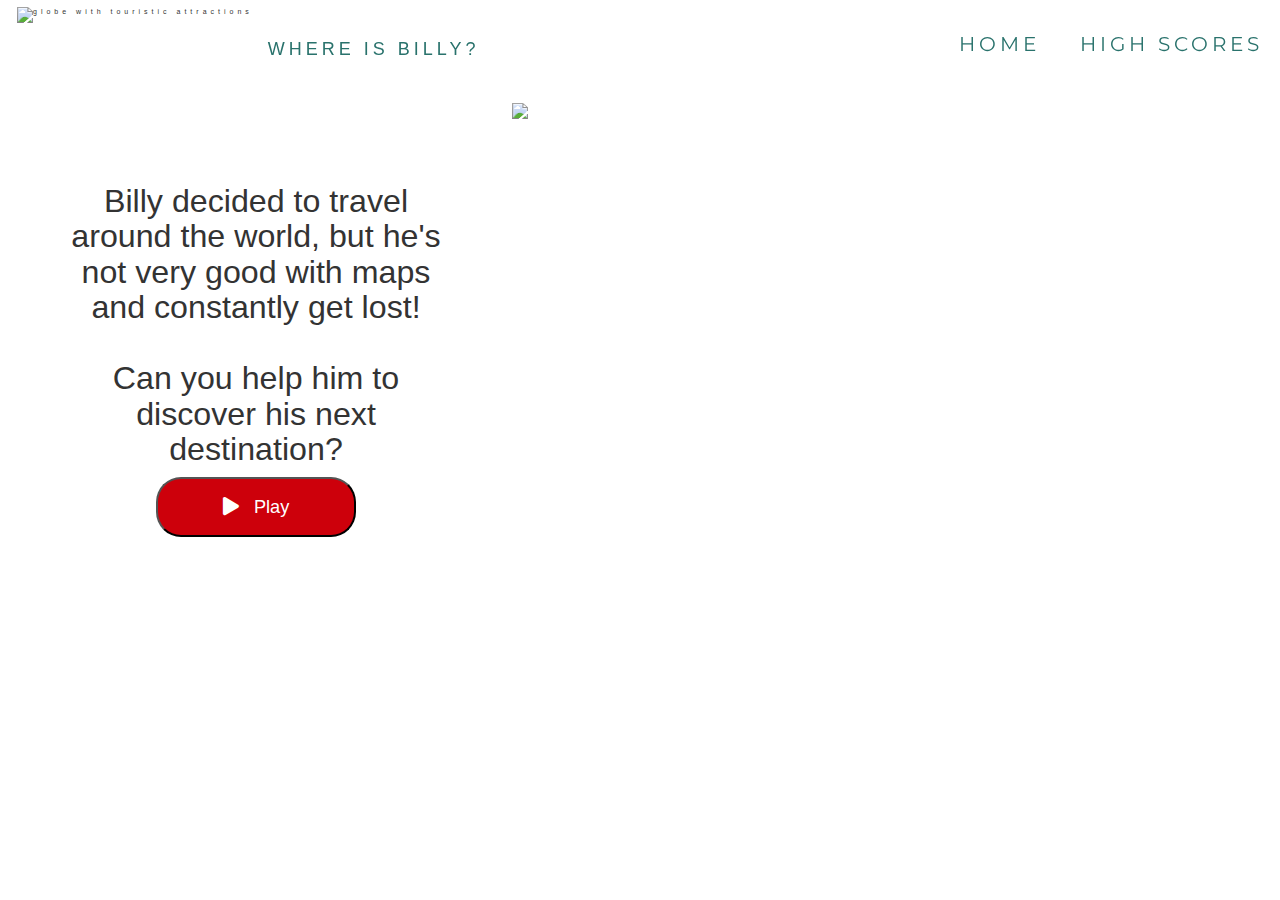
==== index.html @ 1272e7a3 "Add animation on buttons" ====
<!DOCTYPE html>
<html lang="en">

<head>
    <meta charset="UTF-8">
    <meta http-equiv="X-UA-Compatible" content="IE=edge">
    <meta name="viewport" content="width=device-width, initial-scale=1.0">
    <link rel="icon" href="assets/images/favicon.ico" type="image/x-icon">

    <!--Bootstrap navbar css-->
    <link rel="stylesheet" type="text/css" href="https://maxcdn.bootstrapcdn.com/bootstrap/3.3.7/css/bootstrap.min.css">

    <link rel="stylesheet" href="https://use.fontawesome.com/releases/v5.7.2/css/all.css">
    <link rel="stylesheet" href="assets/css/style.css">
    <title>Where is Billy?</title>
</head>

<body>

    <!--Bootstrap collapsed navbar-->
    <nav class="navbar navbar-fixed-top">
        <div>
            <div class="navbar-header"><img class="navbar-img" src="assets/images/icon.jpg"
                    alt="globe with touristic attractions">
                <button type="button" class="navbar-toggle" data-toggle="collapse" data-target="#myNavbar"
                    id="hamburger">
                    <span class="icon-bar"></span>
                    <span class="icon-bar"></span>
                    <span class="icon-bar"></span>
                </button>
                <a class="navbar-brand" href="index.html"> WHERE IS BILLY?</a>
            </div>
            <div class="collapse navbar-collapse" id="myNavbar">
                <ul class="nav navbar-nav navbar-right">
                    <li><a href="index.html">HOME</a></li>
                    <li><a href="highscores.html">HIGH SCORES</a></li>
                </ul>
            </div>
        </div>
    </nav>

    <section>
        <div class="introduction-container">
            <div id="character" class="right-about"> <img src='/assets/images/main-character.jpg'></div>
            <div class="controls left-about centered">
                <h2>Billy decided to travel around the world, but he's not very good with maps and constantly get lost! <br> <br>
                    Can you help him to discover his next destination?
                </h2>
                <button id="start-button" class="button"><a href=game.html><i class="fas fa-play"></i> &nbsp Play</a>
                </button>
            </div>
        

    </section>
    <!--Bootstrap navbar JS and JQuery-->
    <script type="text/javascript" src="https://ajax.googleapis.com/ajax/libs/jquery/3.2.1/jquery.min.js">
    </script>
    <script type="text/javascript" src="https://maxcdn.bootstrapcdn.com/bootstrap/3.3.7/js/bootstrap.min.js">
    </script>

    

</body>

</html>
---- assets/css/style.css ----
/*@import url('https://fonts.googleapis.com/css2?family=Cabin&display=swap');
@import url('https://fonts.googleapis.com/css2?family=Press+Start+2P&display=swap');
*/

@import url('https://fonts.googleapis.com/css2?family=Montserrat:ital,wght@1,300;1,500&display=swap');
@import url('https://fonts.googleapis.com/css2?family=Lato&family=Montserrat:ital,wght@1,300;1,500&display=swap');

:root {
    --genoa: #29726C;
    --denim: #0d6db7;
    --java: #2F918B;
    --opal: #A2BEBB;
    --black: #000000;
}

* {
    box-sizing: border-box;
}


/*navbar */

.navbar {
    margin-bottom: 0;
    background-color: white;
    z-index: 9999;
    border: 0;
    font-size: 7px !important;
    letter-spacing: 4px;
    border-radius: 0;
    padding: 7px;
}

.navbar li a,
.navbar .navbar-brand {
    color: var(--genoa) !important;
    padding-top: 5%;
}

.navbar-nav li a:hover,
.navbar-nav li.active a {
    color: white !important;
    background-color: var(--java) !important;
    border-radius: 25px;
}

.navbar-default .navbar-toggle {
    border-color: transparent;
    color: var(--genoa);
}

#hamburger .icon-bar {
    background: var(--genoa);
}

#hamburger:hover,
#hamburger.is-active {
    background: var(--java) !important;
}

#hamburger:hover .icon-bar,
#hamburger.is-active .icon-bar {
    background: white !important;

}

#hamburger:focus {
    background: var(--java);
}

#hamburger:focus .icon-bar {
    background: #FFF;
}

.navbar-nav>li>a {
    padding: 27px 10px;
    margin: auto 15px auto 5px;
}

.navbar-header {
    width: 50%;

}

/*header*/

.left-about {
    width: 40%;
    float: left;
    padding: 5%;
}

.right-about {
    width: 60%;
    float: right;
}

.right-about>img {
    width: 100%;
    padding-right: 5%;
}

.centered {
    text-align: center;
}

#background-container {
    background-image: url('/assets/images/stamps-visa-background.jpg');
    background-size: contain;
    width: 70%;
    max-width: 800px;
    margin: auto;
    border-radius: 20px;
    height: 850px;
}

section {
    margin-top: 100px;
}

h1,
#question {
    font-family: 'Lato', sans serif;
    font-size: 2.3em;
    color: var(--black);
    text-align: center;
    padding: 2%;
}

h2 {
    font-size: 2.3em;
}

li {

    font-family: 'Montserrat', sans-serif;
    font-size: 2rem;
}

#highScoresList {
    margin: 0 auto;
    width: max-content;
    line-height: 3em;
}

/*header*/

.aligned {
    display: flex;
    align-items: center;
    width: max-content;
    margin: 0 auto;
}

.navbar-img {
    height: 9vh;
    margin-left: 10px;
    float: left;
}

/* quiz container*/

.container {
    width: 80%;
    max-width: 600px;
    display: flex;
    margin: 5% auto;
    justify-content: center;
    align-items: center;
    background-color: rgba(162, 190, 187, 0.9);
    border-radius: 25px;
}

#score {
    font-family: 'Press Start 2P', cursive;
    font-size: xx-large;
    font-weight: bolder;

}

#start-button,
#next-button {
    width: 200px;
    font-weight: 400;
    background-color: #CD000B;
    color: white !important;
}

#next-button{
    margin-top: -50px;
}

a {
    color: white;
}

a:hover {
    color: white !important;
    text-decoration: solid;
    font-weight:600;
}

.button {
    font-size: 1.3em;
    padding: 15px;
    width: 400px;
    background-color: var(--java);
    border-radius: 25px;
    display: block;
    margin: 2% auto;
    color: black;
    text-decoration: none;
    text-align: center;
}

.button:hover {
    transform: scale(1.1);
    font-size:x-large;
    color: white;
}

.hide {
    display: none !important;
}


#question-image {
    width: 100%;
    border-radius: 10px;
}

/* correct and wrong answers*/

.correct {
    background-color: rgb(59, 115, 18);
    color: white;
}

.wrong {
    background-color: rgb(217, 4, 22);
    color: white;
}

/* Error pop up */


.modal {
    display: none;
    position: fixed;
    z-index: 1;
    padding-top: 100px;
    left: 0;
    top: 0;
    width: 100%;
    height: 100%;
    overflow: auto;
    background-color: rgb(0, 0, 0);
    background-color: rgba(0, 0, 0, 0.4);
}

.modal-content {
    background-color: #fefefe;
    margin: auto;
    padding: 20px;
    border: 1px solid #888;
    width: 80%;
}

.close {
    color: #aaaaaa;
    float: right;
    font-size: 28px;
    font-weight: bold;
}

.close:hover,
.close:focus {
    color: #000;
    text-decoration: none;
    cursor: pointer;
}

/* End page */

.box {
    display: block;
    padding: 2%;
}

form {
    width: 100%;
    display: flex;
    flex-direction: column;
    align-items: center;
}

input {
    width: 14em;
    padding: 1.5rem;
    font-size: 1.8rem;
    border: 1px var(--black) solid;
    box-shadow: var(--genoa);
}

input::placeholder {
    color: var(--java);
}


@media screen and (max-width: 1024px) {
    h2 {
        font-size: 1.3em;
    }

    .navbar .navbar-brand {
        padding-top: 7%;
    }

    .header-img {
        height: 7vh;
    }

    /*quiz container */

    #question-image {
        width: 90%;
        margin: 0 5%;
    }

    @media screen and (max-width: 700px) {

        .navbar-header {
            width: 100%;
        }

        .navbar .navbar-brand {
            padding-top: 4%;
            font-size: 1.7em;
        }

        .navbar li a {
            font-size: xx-small;
            padding: 10px 0px 0px 20px;
            font-weight: 600;
        }

        .left-about,
        .right-about {
            width: 100%;
            float: left;
            padding-top: 0;
        }


        /*quiz container */

        #start-container,
        #quiz-container {
            width: 85%;
        }

        section {
            width: 100%;
        }

        #question {
            font-size: 1.5em;
        }

        .button {
            width: 230px;
            padding: 10px;
        }

        #start-button {

            margin: 3% auto;
        }


    }
}
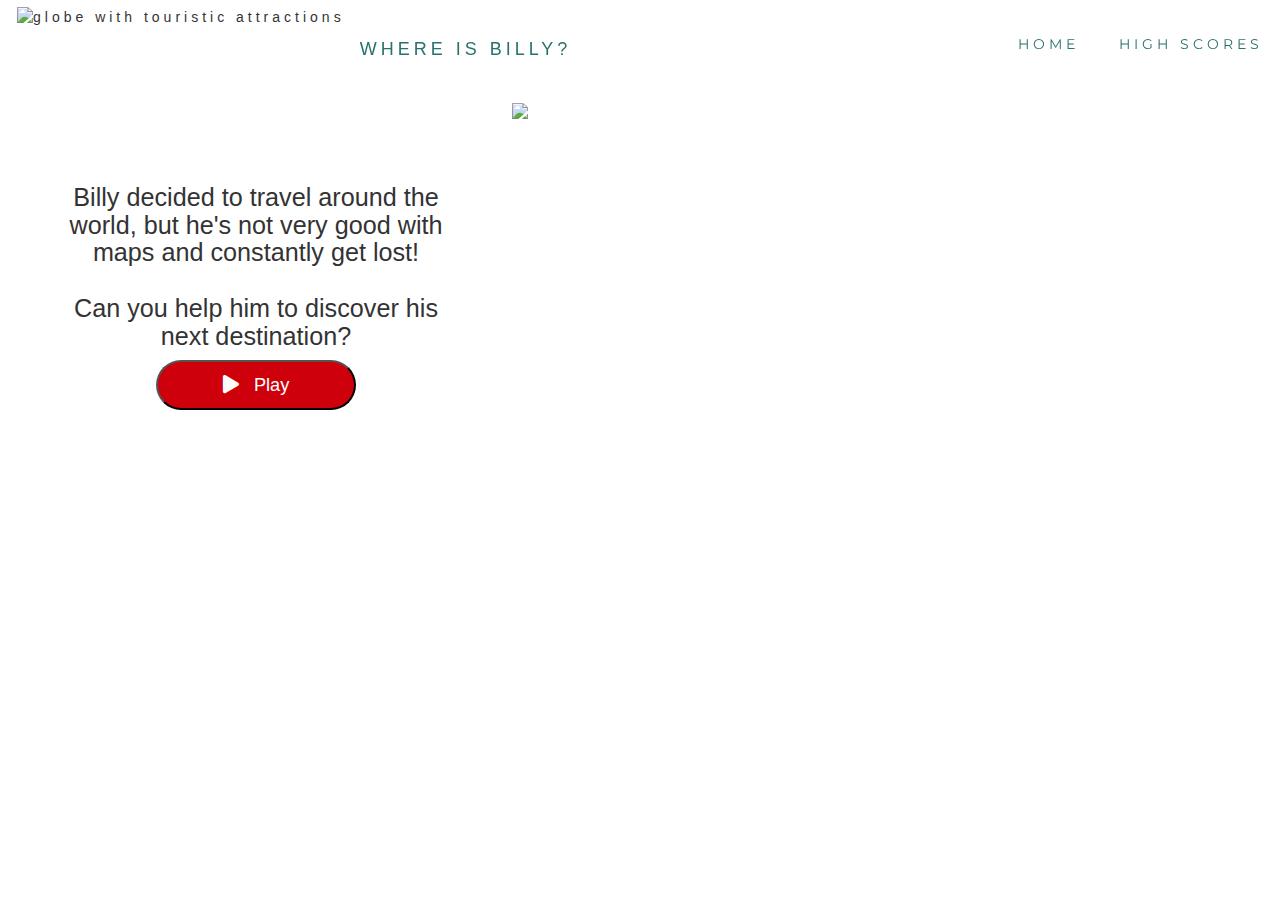
==== commit a06ce4f4: "Add explanatory comments for identify areas in html code" ====
--- a/index.html
+++ b/index.html
@@ -5,18 +5,20 @@
     <meta charset="UTF-8">
     <meta http-equiv="X-UA-Compatible" content="IE=edge">
     <meta name="viewport" content="width=device-width, initial-scale=1.0">
+    <title>Where is Billy?</title>
+
+    <!--Favicon-->
     <link rel="icon" href="assets/images/favicon.ico" type="image/x-icon">
-
+    <!--FontAwesome-->
+    <link rel="stylesheet" href="https://use.fontawesome.com/releases/v5.7.2/css/all.css">
     <!--Bootstrap navbar css-->
     <link rel="stylesheet" type="text/css" href="https://maxcdn.bootstrapcdn.com/bootstrap/3.3.7/css/bootstrap.min.css">
+    <!--My stylesheet-->
+    <link rel="stylesheet" href="assets/css/style.css">
 
-    <link rel="stylesheet" href="https://use.fontawesome.com/releases/v5.7.2/css/all.css">
-    <link rel="stylesheet" href="assets/css/style.css">
-    <title>Where is Billy?</title>
 </head>
 
 <body>
-
     <!--Bootstrap collapsed navbar-->
     <nav class="navbar navbar-fixed-top">
         <div>
@@ -40,25 +42,23 @@
     </nav>
 
     <section>
+        <!--Instroduction container -->
         <div class="introduction-container">
             <div id="character" class="right-about"> <img src='/assets/images/main-character.jpg'></div>
             <div class="controls left-about centered">
-                <h2>Billy decided to travel around the world, but he's not very good with maps and constantly get lost! <br> <br>
+                <h2>Billy decided to travel around the world, but he's not very good with maps and constantly get lost!
+                    <br> <br>
                     Can you help him to discover his next destination?
                 </h2>
+                <!-- Control button-->
                 <button id="start-button" class="button"><a href=game.html><i class="fas fa-play"></i> &nbsp Play</a>
                 </button>
             </div>
-        
+    </section>
 
-    </section>
     <!--Bootstrap navbar JS and JQuery-->
-    <script type="text/javascript" src="https://ajax.googleapis.com/ajax/libs/jquery/3.2.1/jquery.min.js">
-    </script>
-    <script type="text/javascript" src="https://maxcdn.bootstrapcdn.com/bootstrap/3.3.7/js/bootstrap.min.js">
-    </script>
-
-    
+    <script type="text/javascript" src="https://ajax.googleapis.com/ajax/libs/jquery/3.2.1/jquery.min.js"></script>
+    <script type="text/javascript" src="https://maxcdn.bootstrapcdn.com/bootstrap/3.3.7/js/bootstrap.min.js"></script>
 
 </body>
 
--- a/assets/css/style.css
+++ b/assets/css/style.css
@@ -25,7 +25,6 @@
     background-color: white;
     z-index: 9999;
     border: 0;
-    font-size: 7px !important;
     letter-spacing: 4px;
     border-radius: 0;
     padding: 7px;
@@ -79,7 +78,15 @@
 
 .navbar-header {
     width: 50%;
-
+}
+
+#timer {
+    font-size: x-large;
+    color: var(--denim);
+    width: 200px;
+    border-radius: 35px;
+    margin: 0 auto;
+    background: rgba(162, 190, 187, 0.9);
 }
 
 /*header*/
@@ -121,26 +128,26 @@
 h1,
 #question {
     font-family: 'Lato', sans serif;
-    font-size: 2.3em;
+    font-size: 2.0em;
     color: var(--black);
     text-align: center;
     padding: 2%;
 }
 
 h2 {
-    font-size: 2.3em;
+    font-size: 1.8em;
 }
 
 li {
-
     font-family: 'Montserrat', sans-serif;
-    font-size: 2rem;
-}
-
-#highScoresList {
+    font-size: 1em;
+}
+
+#highScoresList>li {
     margin: 0 auto;
     width: max-content;
     line-height: 3em;
+    font-size: 1.8em;
 }
 
 /*header*/
@@ -160,22 +167,28 @@
 
 /* quiz container*/
 
+#game {
+    background: black url("/assets/images/background-visa.jpg");
+}
+
 .container {
     width: 80%;
     max-width: 600px;
     display: flex;
-    margin: 5% auto;
+    margin: 1% auto;
     justify-content: center;
     align-items: center;
     background-color: rgba(162, 190, 187, 0.9);
     border-radius: 25px;
 }
 
-#score {
-    font-family: 'Press Start 2P', cursive;
-    font-size: xx-large;
-    font-weight: bolder;
-
+#hint-image {
+    width: 60%;
+    margin: 0 auto
+}
+
+#quiz {
+    height: 650px;
 }
 
 #start-button,
@@ -186,10 +199,6 @@
     color: white !important;
 }
 
-#next-button{
-    margin-top: -50px;
-}
-
 a {
     color: white;
 }
@@ -197,12 +206,12 @@
 a:hover {
     color: white !important;
     text-decoration: solid;
-    font-weight:600;
+    font-weight: 600;
 }
 
 .button {
     font-size: 1.3em;
-    padding: 15px;
+    padding: 10px;
     width: 400px;
     background-color: var(--java);
     border-radius: 25px;
@@ -215,7 +224,7 @@
 
 .button:hover {
     transform: scale(1.1);
-    font-size:x-large;
+    font-size: x-large;
     color: white;
 }
 
@@ -260,10 +269,11 @@
 
 .modal-content {
     background-color: #fefefe;
-    margin: auto;
-    padding: 20px;
+    margin: 2% auto;
+    padding: 5%;
     border: 1px solid #888;
     width: 80%;
+    font-size: large;
 }
 
 .close {
@@ -278,6 +288,40 @@
     color: #000;
     text-decoration: none;
     cursor: pointer;
+}
+
+#map {
+    height: 50%;
+    width: 50%;
+    margin: 0 auto !important;
+}
+
+#progress {
+    width: 50%;
+    margin: 0 auto;
+}
+
+#progress-text {
+    margin: 0 auto;
+    width: 200px;
+    border-radius: 35px;
+    font-size: large;
+    background: rgba(162, 190, 187, 0.9);
+}
+
+#progressBar {
+    /*  width: 20rem;
+    height: 4rem;*/
+    border: 0.3rem solid var(--java);
+    margin-top: 1.5rem;
+}
+
+#progressBarFull {
+    height: 3.4rem;
+    background-color: var(--java);
+    width: 0%;
+    border-radius: 25px;
+    margin: 1%;
 }
 
 /* End page */
@@ -322,6 +366,7 @@
 
     /*quiz container */
 
+
     #question-image {
         width: 90%;
         margin: 0 5%;
@@ -335,7 +380,7 @@
 
         .navbar .navbar-brand {
             padding-top: 4%;
-            font-size: 1.7em;
+            font-size: 0.8em;
         }
 
         .navbar li a {
@@ -376,7 +421,12 @@
 
             margin: 3% auto;
         }
-
-
+#map{
+    width:100%;
+}
+        .modal-content {
+            width: 100%;
+            font-size: small;
+        }
     }
 }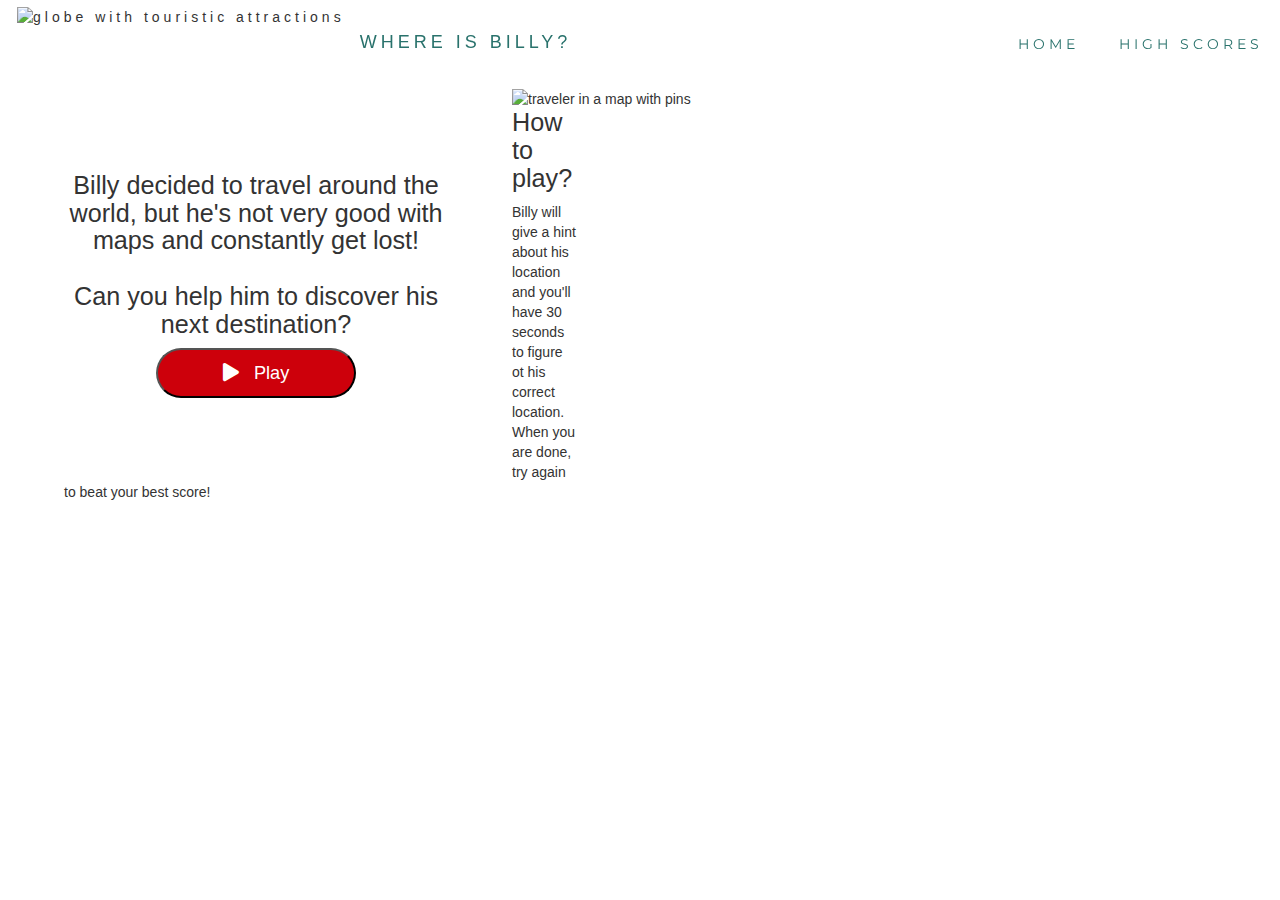
==== commit 4aaae354: "Add instructions to game on index page" ====
--- a/index.html
+++ b/index.html
@@ -40,25 +40,36 @@
             </div>
         </div>
     </nav>
-
+    <!--Introduction -->
     <section>
-        <!--Instroduction container -->
         <div class="introduction-container">
-            <div id="character" class="right-about"> <img src='/assets/images/main-character.jpg'></div>
+            <div id="character" class="right-about"> <img src='assets/images/main-character.jpg'
+                    alt="traveler in a map with pins"></div>
             <div class="controls left-about centered">
                 <h2>Billy decided to travel around the world, but he's not very good with maps and constantly get lost!
                     <br> <br>
                     Can you help him to discover his next destination?
                 </h2>
                 <!-- Control button-->
-                <button id="start-button" class="button"><a href=game.html><i class="fas fa-play"></i> &nbsp Play</a>
+                <button id="start-button" class="button"><a href=game.html><i class="fas fa-play"></i> &nbsp; Play</a>
                 </button>
             </div>
+        </div>
     </section>
 
+    <!-- Game Instructions-->
+    <section>
+        <div class="instruction-container">
+            <h2>How to play?</h2>
+
+            <p>Billy will give a hint about his location and you'll have 30 seconds to figure ot his correct location.
+            When you are done, try again to beat your best score!</p>
+
+        </div>
+    </section>
     <!--Bootstrap navbar JS and JQuery-->
-    <script type="text/javascript" src="https://ajax.googleapis.com/ajax/libs/jquery/3.2.1/jquery.min.js"></script>
-    <script type="text/javascript" src="https://maxcdn.bootstrapcdn.com/bootstrap/3.3.7/js/bootstrap.min.js"></script>
+    <script src="https://ajax.googleapis.com/ajax/libs/jquery/3.2.1/jquery.min.js"></script>
+    <script src="https://maxcdn.bootstrapcdn.com/bootstrap/3.3.7/js/bootstrap.min.js"></script>
 
 </body>
 
--- a/assets/css/style.css
+++ b/assets/css/style.css
@@ -1,7 +1,3 @@
-/*@import url('https://fonts.googleapis.com/css2?family=Cabin&display=swap');
-@import url('https://fonts.googleapis.com/css2?family=Press+Start+2P&display=swap');
-*/
-
 @import url('https://fonts.googleapis.com/css2?family=Montserrat:ital,wght@1,300;1,500&display=swap');
 @import url('https://fonts.googleapis.com/css2?family=Lato&family=Montserrat:ital,wght@1,300;1,500&display=swap');
 
@@ -18,7 +14,50 @@
 }
 
 
-/*navbar */
+h1,
+#question {
+    font-family: 'Lato', 'sans serif';
+    font-size: 2.0em;
+    color: var(--black);
+    text-align: center;
+    padding: 2%;
+}
+
+h2 {
+    font-size: 1.8em;
+}
+
+li {
+    font-family: 'Montserrat', sans-serif;
+    font-size: 1em;
+}
+
+.centered {
+    text-align: center;
+}
+
+section {
+    margin-top: 88px;
+}
+
+.background {
+    background-image: url('../images/stamps-visa-background.jpg');
+    min-height: 850px;
+}
+
+.container {
+    width: 80%;
+    max-width: 600px;
+    display: flex;
+    margin: 1% auto;
+    justify-content: center;
+    align-items: center;
+    background-color: rgba(162, 190, 187, 0.97);
+    border-radius: 25px;
+}
+
+
+/*navbar style */
 
 .navbar {
     margin-bottom: 0;
@@ -30,10 +69,17 @@
     padding: 7px;
 }
 
+
+.navbar-img {
+    height: 5vh;
+    margin-left: 10px;
+    float: left;
+}
+
 .navbar li a,
 .navbar .navbar-brand {
     color: var(--genoa) !important;
-    padding-top: 5%;
+    padding-top: 25px;
 }
 
 .navbar-nav li a:hover,
@@ -80,116 +126,8 @@
     width: 50%;
 }
 
-#timer {
-    font-size: x-large;
-    color: var(--denim);
-    width: 200px;
-    border-radius: 35px;
-    margin: 0 auto;
-    background: rgba(162, 190, 187, 0.9);
-}
-
-/*header*/
-
-.left-about {
-    width: 40%;
-    float: left;
-    padding: 5%;
-}
-
-.right-about {
-    width: 60%;
-    float: right;
-}
-
-.right-about>img {
-    width: 100%;
-    padding-right: 5%;
-}
-
-.centered {
-    text-align: center;
-}
-
-#background-container {
-    background-image: url('/assets/images/stamps-visa-background.jpg');
-    background-size: contain;
-    width: 70%;
-    max-width: 800px;
-    margin: auto;
-    border-radius: 20px;
-    height: 850px;
-}
-
-section {
-    margin-top: 100px;
-}
-
-h1,
-#question {
-    font-family: 'Lato', sans serif;
-    font-size: 2.0em;
-    color: var(--black);
-    text-align: center;
-    padding: 2%;
-}
-
-h2 {
-    font-size: 1.8em;
-}
-
-li {
-    font-family: 'Montserrat', sans-serif;
-    font-size: 1em;
-}
-
-#highScoresList>li {
-    margin: 0 auto;
-    width: max-content;
-    line-height: 3em;
-    font-size: 1.8em;
-}
-
-/*header*/
-
-.aligned {
-    display: flex;
-    align-items: center;
-    width: max-content;
-    margin: 0 auto;
-}
-
-.navbar-img {
-    height: 9vh;
-    margin-left: 10px;
-    float: left;
-}
-
-/* quiz container*/
-
-#game {
-    background: black url("/assets/images/background-visa.jpg");
-}
-
-.container {
-    width: 80%;
-    max-width: 600px;
-    display: flex;
-    margin: 1% auto;
-    justify-content: center;
-    align-items: center;
-    background-color: rgba(162, 190, 187, 0.9);
-    border-radius: 25px;
-}
-
-#hint-image {
-    width: 60%;
-    margin: 0 auto
-}
-
-#quiz {
-    height: 650px;
-}
+
+/* Buttons style fot all pages */
 
 #start-button,
 #next-button {
@@ -197,16 +135,6 @@
     font-weight: 400;
     background-color: #CD000B;
     color: white !important;
-}
-
-a {
-    color: white;
-}
-
-a:hover {
-    color: white !important;
-    text-decoration: solid;
-    font-weight: 600;
 }
 
 .button {
@@ -224,21 +152,130 @@
 
 .button:hover {
     transform: scale(1.1);
+    color: white;
+}
+
+
+/* index page style */
+
+.left-about {
+    width: 40%;
+    float: left;
+    padding: 5%;
+}
+
+.right-about {
+    width: 60%;
+    float: right;
+}
+
+.right-about>img {
+    width: 100%;
+    padding-right: 5%;
+}
+
+.instruction-container {
+    padding: 0% 5%;
+    width: 50%;
+}
+
+/* game page style */
+
+a {
+    color: white;
+}
+
+a:hover {
+    color: white !important;
+    text-decoration: solid;
+    font-weight: 600;
+}
+
+.aligned {
+    display: flex;
+    align-items: center;
+    width: max-content;
+    margin: 0 auto;
+}
+
+#main-container {
+    padding-top: 2%;
+}
+
+#timer {
     font-size: x-large;
-    color: white;
-}
-
-.hide {
-    display: none !important;
-}
-
+    color: var(--denim);
+    width: 200px;
+    border-radius: 35px;
+    margin: 0 auto;
+    background: rgba(162, 190, 187, 0.9);
+}
+
+#game {
+    background: black url("/assets/images/background-visa.jpg");
+}
+
+#hint-image {
+    width: 60%;
+    margin: 0 auto
+}
+
+#quiz {
+    height: 650px;
+    position: relative;
+}
+
+#question {
+    height: 150px;
+}
 
 #question-image {
     width: 100%;
     border-radius: 10px;
-}
-
-/* correct and wrong answers*/
+    position: relative;
+}
+
+#choice-container {
+    padding: 5px 0;
+    margin: 0 auto;
+    position: absolute;
+    bottom: 5px;
+    left: 15%;
+}
+
+
+#progress {
+    width: 50%;
+    margin: 0 auto;
+}
+
+#progress-text {
+    margin: -20px auto;
+    width: 176px;
+    border-radius: 35px;
+    font-size: small;
+    font-weight: 600;
+    background: rgba(162, 190, 187, 0.97);
+}
+
+#progress-bar {
+    border: 1px var(--genoa) solid;
+    height: 15px;
+    width: 80%;
+    border-radius: 25px;
+    margin: 25px auto 0 auto;
+    background: rgba(162, 190, 187, 0.97);
+}
+
+#progressBarFull {
+    height: 1.4rem;
+    background-color: var(--java);
+    width: 0%;
+    border-radius: 25px;
+    margin: 0;
+}
+
+/* correct and wrong answers style */
 
 .correct {
     background-color: rgb(59, 115, 18);
@@ -250,8 +287,7 @@
     color: white;
 }
 
-/* Error pop up */
-
+/* Explanation and map pop up */
 
 .modal {
     display: none;
@@ -296,35 +332,11 @@
     margin: 0 auto !important;
 }
 
-#progress {
-    width: 50%;
-    margin: 0 auto;
-}
-
-#progress-text {
-    margin: 0 auto;
-    width: 200px;
-    border-radius: 35px;
-    font-size: large;
-    background: rgba(162, 190, 187, 0.9);
-}
-
-#progressBar {
-    /*  width: 20rem;
-    height: 4rem;*/
-    border: 0.3rem solid var(--java);
-    margin-top: 1.5rem;
-}
-
-#progressBarFull {
-    height: 3.4rem;
-    background-color: var(--java);
-    width: 0%;
-    border-radius: 25px;
-    margin: 1%;
-}
-
-/* End page */
+/* End page style*/
+
+#form-container {
+    padding-top: 200px;
+}
 
 .box {
     display: block;
@@ -350,37 +362,88 @@
     color: var(--java);
 }
 
+/* High Score page style*/
+
+#highscore-container {
+    padding-top: 10%;
+}
+
+#highScoresList>li {
+    margin: 0 auto;
+    width: max-content;
+    line-height: 3em;
+    font-size: 1.8em;
+}
+
+
+/* media query to medium screens */
 
 @media screen and (max-width: 1024px) {
     h2 {
         font-size: 1.3em;
     }
 
+    /* navbar*/
     .navbar .navbar-brand {
         padding-top: 7%;
     }
 
-    .header-img {
-        height: 7vh;
-    }
-
-    /*quiz container */
-
+    /*game page*/
 
     #question-image {
         width: 90%;
         margin: 0 5%;
     }
 
+    #map {
+        width: 80%;
+    }
+
+    /* end game page*/
+
+    #form-container {
+        padding-top: 100px;
+    }
+
+    /* media query for responsnive design  to smalls screens */
+
     @media screen and (max-width: 700px) {
 
-        .navbar-header {
+        .background {
+            min-height: 600px;
+        }
+
+        .container {
+            width: 95%;
+        }
+
+        section {
+            margin-top: 70px;
+        }
+
+        section,
+        #question,
+        .navbar-header,
+        .modal-content,
+        .left-about,
+        .right-about {
             width: 100%;
         }
+
+        .button {
+            width: 260px;
+            padding: 2px;
+        }
+
+        /* navbar*/
 
         .navbar .navbar-brand {
             padding-top: 4%;
             font-size: 0.8em;
+        }
+
+        .navbar-img {
+            height: 6vh;
         }
 
         .navbar li a {
@@ -389,44 +452,71 @@
             font-weight: 600;
         }
 
+        /* index page */
+
         .left-about,
         .right-about {
-            width: 100%;
             float: left;
             padding-top: 0;
         }
 
-
-        /*quiz container */
+        #start-button {
+            margin: 3% auto;
+        }
+
+        .instruction-container {
+            width: 100%;
+        }
+
+        /*game page*/
 
         #start-container,
         #quiz-container {
             width: 85%;
         }
 
-        section {
+        #timer {
+            font-size: large;
+            width: 140px;
+        }
+
+        #quiz {
+            height: 465px;
+        }
+
+        #question {
+            font-size: 1.2em;
+            padding: 5px 0;
+            height: 100px;
+        }
+
+        #hint-image {
             width: 100%;
         }
 
-        #question {
-            font-size: 1.5em;
-        }
-
-        .button {
-            width: 230px;
-            padding: 10px;
-        }
-
-        #start-button {
-
-            margin: 3% auto;
-        }
-#map{
-    width:100%;
-}
+        #choice-container {
+            left: 10%;
+        }
+
         .modal-content {
+            font-size: small;
+        }
+
+        #progress {
             width: 100%;
+        }
+
+
+        #progress-text {
+            margin: -20px auto;
+            width: 100px;
             font-size: small;
         }
     }
+
+    @media screen and (max-width: 365px) {
+        #choice-container {
+            left: 5%;
+        }
+    }
 }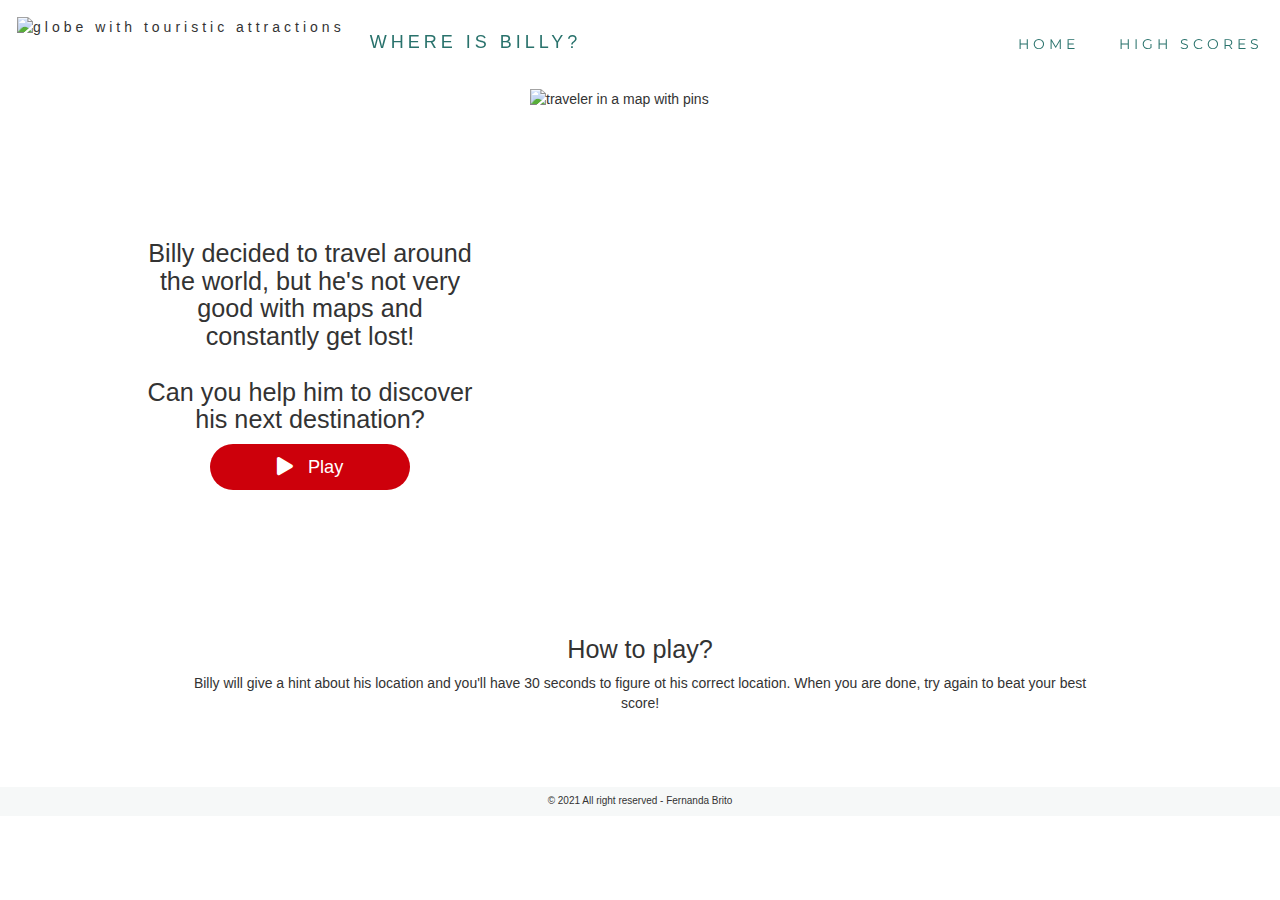
==== commit 00e021f7: "add footer on pages" ====
--- a/index.html
+++ b/index.html
@@ -20,7 +20,7 @@
 
 <body>
     <!--Bootstrap collapsed navbar-->
-    <nav class="navbar navbar-fixed-top">
+    <nav class="navbar navbar-fixed-top ">
         <div>
             <div class="navbar-header"><img class="navbar-img" src="assets/images/icon.jpg"
                     alt="globe with touristic attractions">
@@ -41,8 +41,8 @@
         </div>
     </nav>
     <!--Introduction -->
-    <section>
-        <div class="introduction-container">
+    <section class="introduction">
+        <div>
             <div id="character" class="right-about"> <img src='assets/images/main-character.jpg'
                     alt="traveler in a map with pins"></div>
             <div class="controls left-about centered">
@@ -51,22 +51,27 @@
                     Can you help him to discover his next destination?
                 </h2>
                 <!-- Control button-->
-                <button id="start-button" class="button"><a href=game.html><i class="fas fa-play"></i> &nbsp; Play</a>
-                </button>
+                <a id="start-button" class="button" href=game.html><i class="fas fa-play"></i> &nbsp; Play</a>
             </div>
         </div>
     </section>
 
     <!-- Game Instructions-->
     <section>
-        <div class="instruction-container">
+        <div class="instructions centered">
             <h2>How to play?</h2>
 
             <p>Billy will give a hint about his location and you'll have 30 seconds to figure ot his correct location.
-            When you are done, try again to beat your best score!</p>
+                When you are done, try again to beat your best score!</p>
+        </div>
 
+    </section>
+
+    <footer>
+        <div class="footer">
+            © 2021 All right reserved  - Fernanda Brito
         </div>
-    </section>
+    </footer>
     <!--Bootstrap navbar JS and JQuery-->
     <script src="https://ajax.googleapis.com/ajax/libs/jquery/3.2.1/jquery.min.js"></script>
     <script src="https://maxcdn.bootstrapcdn.com/bootstrap/3.3.7/js/bootstrap.min.js"></script>
--- a/assets/css/style.css
+++ b/assets/css/style.css
@@ -1,5 +1,6 @@
 @import url('https://fonts.googleapis.com/css2?family=Montserrat:ital,wght@1,300;1,500&display=swap');
 @import url('https://fonts.googleapis.com/css2?family=Lato&family=Montserrat:ital,wght@1,300;1,500&display=swap');
+
 
 :root {
     --genoa: #29726C;
@@ -72,7 +73,7 @@
 
 .navbar-img {
     height: 5vh;
-    margin-left: 10px;
+    margin: 10px;
     float: left;
 }
 
@@ -158,10 +159,17 @@
 
 /* index page style */
 
+.introduction {
+    width: 100%;
+    max-width: 1100px;
+    margin: 0 auto;
+}
+
 .left-about {
     width: 40%;
     float: left;
     padding: 5%;
+    margin-top: 7%;
 }
 
 .right-about {
@@ -174,9 +182,11 @@
     padding-right: 5%;
 }
 
-.instruction-container {
-    padding: 0% 5%;
-    width: 50%;
+.instructions {
+    margin: 0% auto;
+    width: 80%;
+    clear: both;
+    padding: 5%;
 }
 
 /* game page style */
@@ -199,7 +209,7 @@
 }
 
 #main-container {
-    padding-top: 2%;
+    padding-top: 20px;
 }
 
 #timer {
@@ -375,6 +385,19 @@
     font-size: 1.8em;
 }
 
+footer{
+    background-color: rgba(162, 190, 187,0.1);
+}
+
+.footer {
+    width: max-content;
+    padding: 7px;
+    font-size: x-small;
+    margin: 0 auto;
+   
+}
+
+
 
 /* media query to medium screens */
 
@@ -383,16 +406,15 @@
         font-size: 1.3em;
     }
 
-    /* navbar*/
-    .navbar .navbar-brand {
-        padding-top: 7%;
-    }
-
     /*game page*/
 
     #question-image {
         width: 90%;
         margin: 0 5%;
+    }
+
+    #hint-image {
+        width: 70%;
     }
 
     #map {
@@ -436,9 +458,12 @@
         }
 
         /* navbar*/
+        .navbar {
+            padding-top: 0 !important;
+            padding-bottom: 0 !important;
+        }
 
         .navbar .navbar-brand {
-            padding-top: 4%;
             font-size: 0.8em;
         }
 
@@ -512,11 +537,51 @@
             width: 100px;
             font-size: small;
         }
+
+        
     }
 
     @media screen and (max-width: 365px) {
+
+        .navbar li a,
+        .navbar .navbar-brand {
+            padding-top: 18px;
+        }
+
+        .background {
+            min-height: 500px;
+        }
+
+        #main-container {
+            padding-top: 10px;
+        }
+
+        section {
+            margin-top: 45px;
+        }
+
+        #timer {
+            font-size: small;
+            margin: 3px auto;
+        }
+
+        #quiz {
+            height: 400px;
+        }
+
+        #question {
+            font-size: 1em;
+            height: 75px;
+        }
+
+
+        .button {
+            font-size: 1.2em;
+        }
+
         #choice-container {
             left: 5%;
+            position: unset;
         }
     }
 }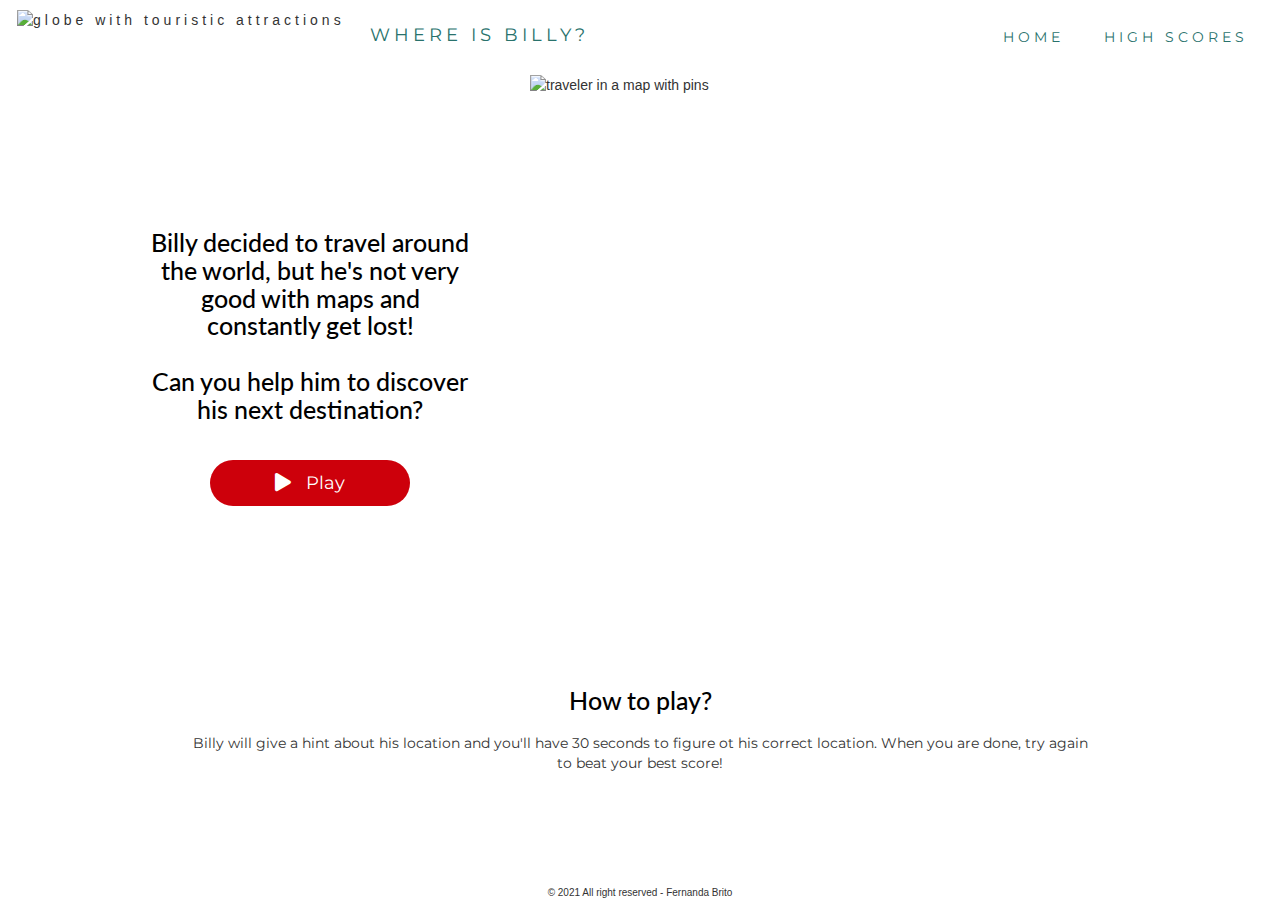
==== commit aea6f196: "remove unused variables on end.js and update readme file" ====
--- a/index.html
+++ b/index.html
@@ -19,8 +19,9 @@
 </head>
 
 <body>
+
     <!--Bootstrap collapsed navbar-->
-    <nav class="navbar navbar-fixed-top ">
+    <nav class="navbar">
         <div>
             <div class="navbar-header"><img class="navbar-img" src="assets/images/icon.jpg"
                     alt="globe with touristic attractions">
@@ -46,7 +47,8 @@
             <div id="character" class="right-about"> <img src='assets/images/main-character.jpg'
                     alt="traveler in a map with pins"></div>
             <div class="controls left-about centered">
-                <h2>Billy decided to travel around the world, but he's not very good with maps and constantly get lost!
+                <h2>Billy decided to travel around the world, but he's not very good with maps and constantly
+                    get lost!
                     <br> <br>
                     Can you help him to discover his next destination?
                 </h2>
@@ -61,17 +63,21 @@
         <div class="instructions centered">
             <h2>How to play?</h2>
 
-            <p>Billy will give a hint about his location and you'll have 30 seconds to figure ot his correct location.
+            <p>Billy will give a hint about his location and you'll have 30 seconds to figure ot his correct
+                location.
                 When you are done, try again to beat your best score!</p>
         </div>
 
     </section>
 
+    <!-- Footer-->
     <footer>
-        <div class="footer">
-            © 2021 All right reserved  - Fernanda Brito
+        <div class="footer centered">
+           © 2021 All right reserved - Fernanda Brito
         </div>
     </footer>
+
+
     <!--Bootstrap navbar JS and JQuery-->
     <script src="https://ajax.googleapis.com/ajax/libs/jquery/3.2.1/jquery.min.js"></script>
     <script src="https://maxcdn.bootstrapcdn.com/bootstrap/3.3.7/js/bootstrap.min.js"></script>
--- a/assets/css/style.css
+++ b/assets/css/style.css
@@ -15,48 +15,44 @@
 }
 
 
-h1,
-#question {
+h1,h2, #question {
     font-family: 'Lato', 'sans serif';
     font-size: 2.0em;
     color: var(--black);
     text-align: center;
-    padding: 2%;
+    padding: 1%;
 }
 
 h2 {
     font-size: 1.8em;
 }
 
-li {
+li,
+a,
+p {
     font-family: 'Montserrat', sans-serif;
     font-size: 1em;
 }
 
 .centered {
     text-align: center;
-}
-
-section {
-    margin-top: 88px;
-}
-
-.background {
-    background-image: url('../images/stamps-visa-background.jpg');
-    min-height: 850px;
 }
 
 .container {
     width: 80%;
     max-width: 600px;
     display: flex;
-    margin: 1% auto;
+    margin: 5px auto;
     justify-content: center;
     align-items: center;
     background-color: rgba(162, 190, 187, 0.97);
     border-radius: 25px;
-}
-
+    padding: 1%;
+}
+
+section {
+    margin-top: 1%;
+}
 
 /*navbar style */
 
@@ -70,6 +66,10 @@
     padding: 7px;
 }
 
+.navbar {
+    padding-top: 0 !important;
+    padding-bottom: 0 !important;
+}
 
 .navbar-img {
     height: 5vh;
@@ -129,6 +129,7 @@
 
 
 /* Buttons style fot all pages */
+
 
 #start-button,
 #next-button {
@@ -136,6 +137,11 @@
     font-weight: 400;
     background-color: #CD000B;
     color: white !important;
+    margin: 10% auto;
+}
+
+#next-button {
+    margin: 1% auto 10% auto !important;
 }
 
 .button {
@@ -208,10 +214,6 @@
     margin: 0 auto;
 }
 
-#main-container {
-    padding-top: 20px;
-}
-
 #timer {
     font-size: x-large;
     color: var(--denim);
@@ -231,12 +233,12 @@
 }
 
 #quiz {
-    height: 650px;
     position: relative;
 }
 
 #question {
     height: 150px;
+    position: relative;
 }
 
 #question-image {
@@ -248,9 +250,6 @@
 #choice-container {
     padding: 5px 0;
     margin: 0 auto;
-    position: absolute;
-    bottom: 5px;
-    left: 15%;
 }
 
 
@@ -303,7 +302,7 @@
     display: none;
     position: fixed;
     z-index: 1;
-    padding-top: 100px;
+    padding-top: 80px;
     left: 0;
     top: 0;
     width: 100%;
@@ -315,7 +314,7 @@
 
 .modal-content {
     background-color: #fefefe;
-    margin: 2% auto;
+    margin: 2% auto 10px;
     padding: 5%;
     border: 1px solid #888;
     width: 80%;
@@ -375,7 +374,7 @@
 /* High Score page style*/
 
 #highscore-container {
-    padding-top: 10%;
+    padding-top: 200px;
 }
 
 #highScoresList>li {
@@ -385,18 +384,13 @@
     font-size: 1.8em;
 }
 
-footer{
-    background-color: rgba(162, 190, 187,0.1);
-}
-
 .footer {
-    width: max-content;
-    padding: 7px;
+    position: fixed;
+    bottom: 0;
+    width: 100%;
     font-size: x-small;
-    margin: 0 auto;
-   
-}
-
+    background-color: white;
+}
 
 
 /* media query to medium screens */
@@ -426,162 +420,142 @@
     #form-container {
         padding-top: 100px;
     }
-
-    /* media query for responsnive design  to smalls screens */
-
-    @media screen and (max-width: 700px) {
-
-        .background {
-            min-height: 600px;
-        }
-
-        .container {
-            width: 95%;
-        }
-
-        section {
-            margin-top: 70px;
-        }
-
-        section,
-        #question,
-        .navbar-header,
-        .modal-content,
-        .left-about,
-        .right-about {
-            width: 100%;
-        }
-
-        .button {
-            width: 260px;
-            padding: 2px;
-        }
-
-        /* navbar*/
-        .navbar {
-            padding-top: 0 !important;
-            padding-bottom: 0 !important;
-        }
-
-        .navbar .navbar-brand {
-            font-size: 0.8em;
-        }
-
-        .navbar-img {
-            height: 6vh;
-        }
-
-        .navbar li a {
-            font-size: xx-small;
-            padding: 10px 0px 0px 20px;
-            font-weight: 600;
-        }
-
-        /* index page */
-
-        .left-about,
-        .right-about {
-            float: left;
-            padding-top: 0;
-        }
-
-        #start-button {
-            margin: 3% auto;
-        }
-
-        .instruction-container {
-            width: 100%;
-        }
-
-        /*game page*/
-
-        #start-container,
-        #quiz-container {
-            width: 85%;
-        }
-
-        #timer {
-            font-size: large;
-            width: 140px;
-        }
-
-        #quiz {
-            height: 465px;
-        }
-
-        #question {
-            font-size: 1.2em;
-            padding: 5px 0;
-            height: 100px;
-        }
-
-        #hint-image {
-            width: 100%;
-        }
-
-        #choice-container {
-            left: 10%;
-        }
-
-        .modal-content {
-            font-size: small;
-        }
-
-        #progress {
-            width: 100%;
-        }
-
-
-        #progress-text {
-            margin: -20px auto;
-            width: 100px;
-            font-size: small;
-        }
-
-        
-    }
-
-    @media screen and (max-width: 365px) {
-
-        .navbar li a,
-        .navbar .navbar-brand {
-            padding-top: 18px;
-        }
-
-        .background {
-            min-height: 500px;
-        }
-
-        #main-container {
-            padding-top: 10px;
-        }
-
-        section {
-            margin-top: 45px;
-        }
-
-        #timer {
-            font-size: small;
-            margin: 3px auto;
-        }
-
-        #quiz {
-            height: 400px;
-        }
-
-        #question {
-            font-size: 1em;
-            height: 75px;
-        }
-
-
-        .button {
-            font-size: 1.2em;
-        }
-
-        #choice-container {
-            left: 5%;
-            position: unset;
-        }
+}
+
+/* media query for responsnive design  to smalls screens */
+
+@media screen and (max-width: 700px) {
+
+    .container {
+        width: 95%;
+    }
+
+    section,
+    #question,
+    .navbar-header,
+    .left-about,
+    .right-about {
+        width: 100%;
+    }
+
+    .modal-content {
+        width: 90%;
+    }
+
+    .button {
+        width: 260px;
+        padding: 2px;
+    }
+
+    /* navbar*/
+
+    .navbar li a,
+    .navbar .navbar-brand {
+        padding-top: 18px;
+    }
+
+    .navbar .navbar-brand {
+        font-size: 0.8em;
+    }
+
+    .navbar li a {
+        font-size: xx-small;
+        padding: 10px 0px 0px 20px;
+        font-weight: 600;
+    }
+
+    /* index page */
+
+    .left-about,
+    .right-about {
+        float: left;
+        padding-top: 0;
+    }
+
+
+
+    .instruction-container {
+        width: 100%;
+    }
+
+    .instructions {
+        padding: 0;
+    }
+
+    /*game page*/
+
+    #start-container,
+    #quiz-container {
+        width: 85%;
+    }
+
+    #timer {
+        font-size: large;
+        width: 140px;
+    }
+
+    #question {
+        font-size: 1.2em;
+        height: 100px;
+    }
+
+    #hint-image {
+        width: 85%;
+    }
+
+    #choice-container {
+        left: 10%;
+    }
+
+    .modal {
+        padding-top: 15%;
+    }
+
+    .modal-content {
+        font-size: small;
+    }
+
+    #progress {
+        width: 100%;
+    }
+
+
+    #progress-text {
+        margin: -20px auto;
+        width: 100px;
+        font-size: small;
+    }
+
+    /* high scores page */
+
+    #highScoresList>li {
+        font-size: 1em;
+    }
+}
+
+@media screen and (max-width: 365px) {
+
+
+    #timer {
+        font-size: small;
+        margin: 3px auto;
+    }
+
+    #question {
+        font-size: 1em;
+        height: 75px;
+    }
+
+    .button {
+        font-size: 1.2em;
+    }
+
+    #choice-container {
+        left: 5%;
+        position: unset;
+    }
+
+    #progress-text {
+        font-size: x-small;
     }
 }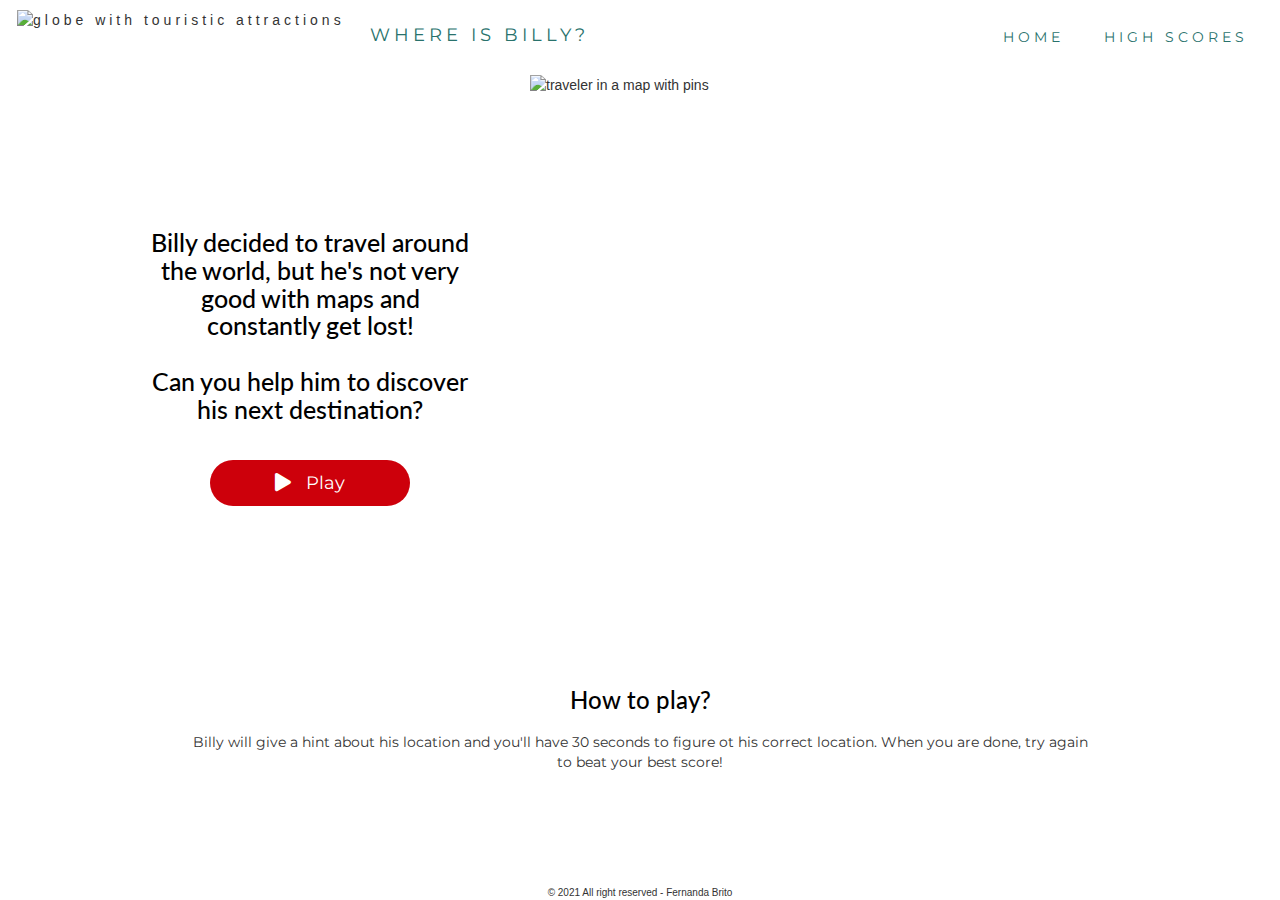
==== commit b7047466: "Add innerText on Score in end page" ====
--- a/index.html
+++ b/index.html
@@ -31,7 +31,7 @@
                     <span class="icon-bar"></span>
                     <span class="icon-bar"></span>
                 </button>
-                <a class="navbar-brand" href="index.html"> WHERE IS BILLY?</a>
+                <a class="navbar-brand" href="index.html">WHERE IS BILLY?</a>
             </div>
             <div class="collapse navbar-collapse" id="myNavbar">
                 <ul class="nav navbar-nav navbar-right">
@@ -47,11 +47,11 @@
             <div id="character" class="right-about"> <img src='assets/images/main-character.jpg'
                     alt="traveler in a map with pins"></div>
             <div class="controls left-about centered">
-                <h2>Billy decided to travel around the world, but he's not very good with maps and constantly
+                <h1>Billy decided to travel around the world, but he's not very good with maps and constantly
                     get lost!
                     <br> <br>
                     Can you help him to discover his next destination?
-                </h2>
+                </h1>
                 <!-- Control button-->
                 <a id="start-button" class="button" href=game.html><i class="fas fa-play"></i> &nbsp; Play</a>
             </div>
--- a/assets/css/style.css
+++ b/assets/css/style.css
@@ -15,16 +15,18 @@
 }
 
 
-h1,h2, #question {
+h1,
+h2,
+#question {
     font-family: 'Lato', 'sans serif';
-    font-size: 2.0em;
+    font-size: 1.8em;
     color: var(--black);
     text-align: center;
     padding: 1%;
 }
 
 h2 {
-    font-size: 1.8em;
+    font-size: 1.7em;
 }
 
 li,
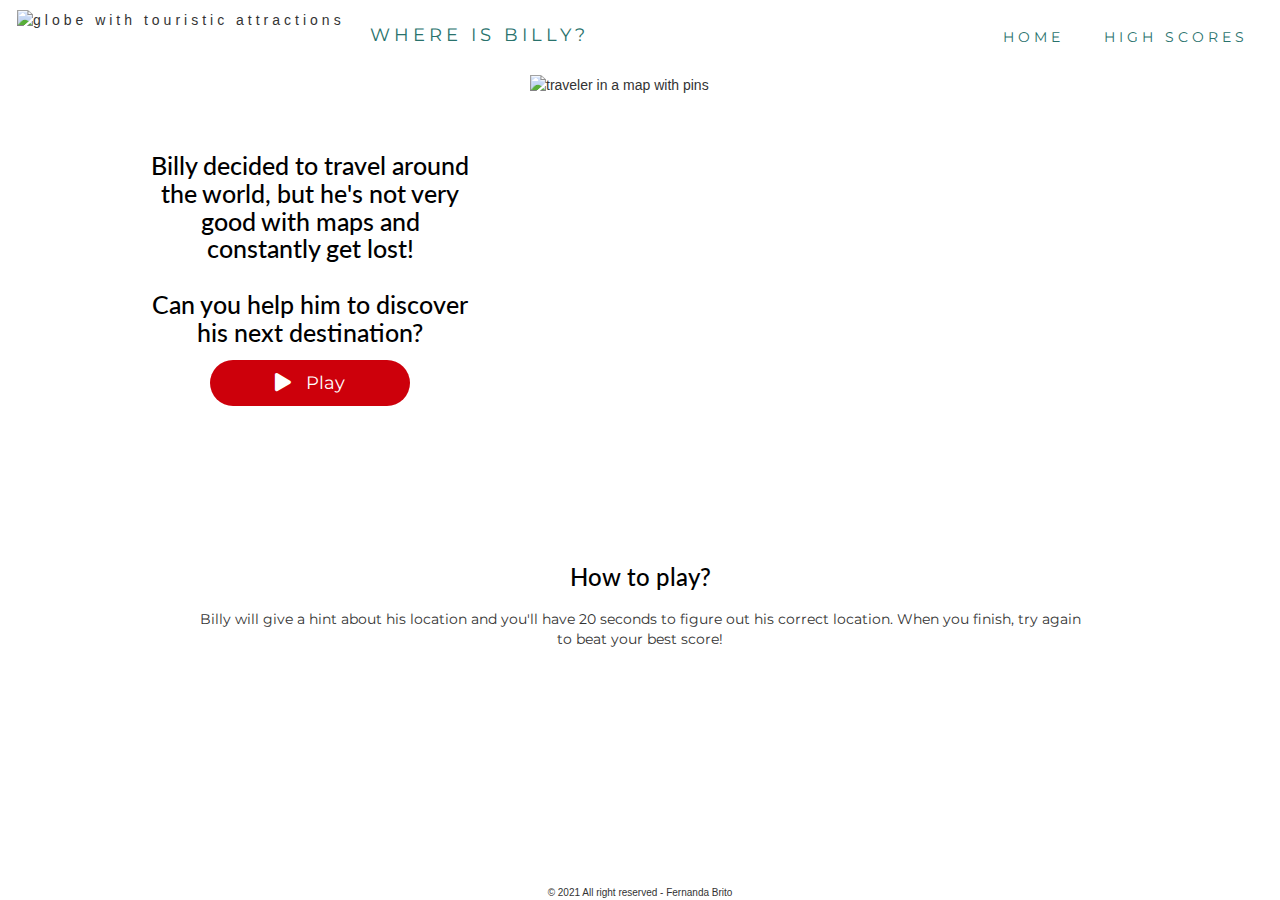
==== commit 14ae2e51: "fix spelling errors on index page intstructions" ====
--- a/index.html
+++ b/index.html
@@ -63,9 +63,8 @@
         <div class="instructions centered">
             <h2>How to play?</h2>
 
-            <p>Billy will give a hint about his location and you'll have 30 seconds to figure ot his correct
-                location.
-                When you are done, try again to beat your best score!</p>
+            <p>Billy will give a hint about his location and you'll have 20 seconds to figure out his correct location.
+                When you finish, try again to beat your best score!</p>
         </div>
 
     </section>
--- a/assets/css/style.css
+++ b/assets/css/style.css
@@ -34,6 +34,10 @@
 p {
     font-family: 'Montserrat', sans-serif;
     font-size: 1em;
+}
+
+p {
+    margin: 0 0 50px 0!important;
 }
 
 .centered {
@@ -139,7 +143,7 @@
     font-weight: 400;
     background-color: #CD000B;
     color: white !important;
-    margin: 10% auto;
+    margin: 10px auto;
 }
 
 #next-button {
@@ -177,7 +181,6 @@
     width: 40%;
     float: left;
     padding: 5%;
-    margin-top: 7%;
 }
 
 .right-about {
@@ -239,7 +242,7 @@
 }
 
 #question {
-    height: 150px;
+    height: 100px;
     position: relative;
 }
 
@@ -398,15 +401,14 @@
 /* media query to medium screens */
 
 @media screen and (max-width: 1024px) {
-    h2 {
+    h1 {
         font-size: 1.3em;
     }
 
     /*game page*/
 
     #question-image {
-        width: 90%;
-        margin: 0 5%;
+        width: 100%;
     }
 
     #hint-image {
@@ -427,10 +429,6 @@
 /* media query for responsnive design  to smalls screens */
 
 @media screen and (max-width: 700px) {
-
-    .container {
-        width: 95%;
-    }
 
     section,
     #question,
@@ -498,11 +496,11 @@
 
     #question {
         font-size: 1.2em;
-        height: 100px;
+        height: 70px;
     }
 
     #hint-image {
-        width: 85%;
+        width: 80%;
     }
 
     #choice-container {
@@ -535,8 +533,24 @@
     }
 }
 
-@media screen and (max-width: 365px) {
-
+@media screen and (max-width: 320px) {
+
+    h1 {
+        padding-top: 0 !important;
+    }
+
+    .navbar .navbar-brand {
+        font-size: 0.6em;
+    }
+
+    .container {
+        width: 95%;
+    }
+
+    #hint-image {
+        width: 55%;
+        margin: 0 auto;
+    }
 
     #timer {
         font-size: small;
@@ -545,11 +559,12 @@
 
     #question {
         font-size: 1em;
-        height: 75px;
-    }
+        height: 45px;
+    }
+
 
     .button {
-        font-size: 1.2em;
+        font-size: 1em;
     }
 
     #choice-container {
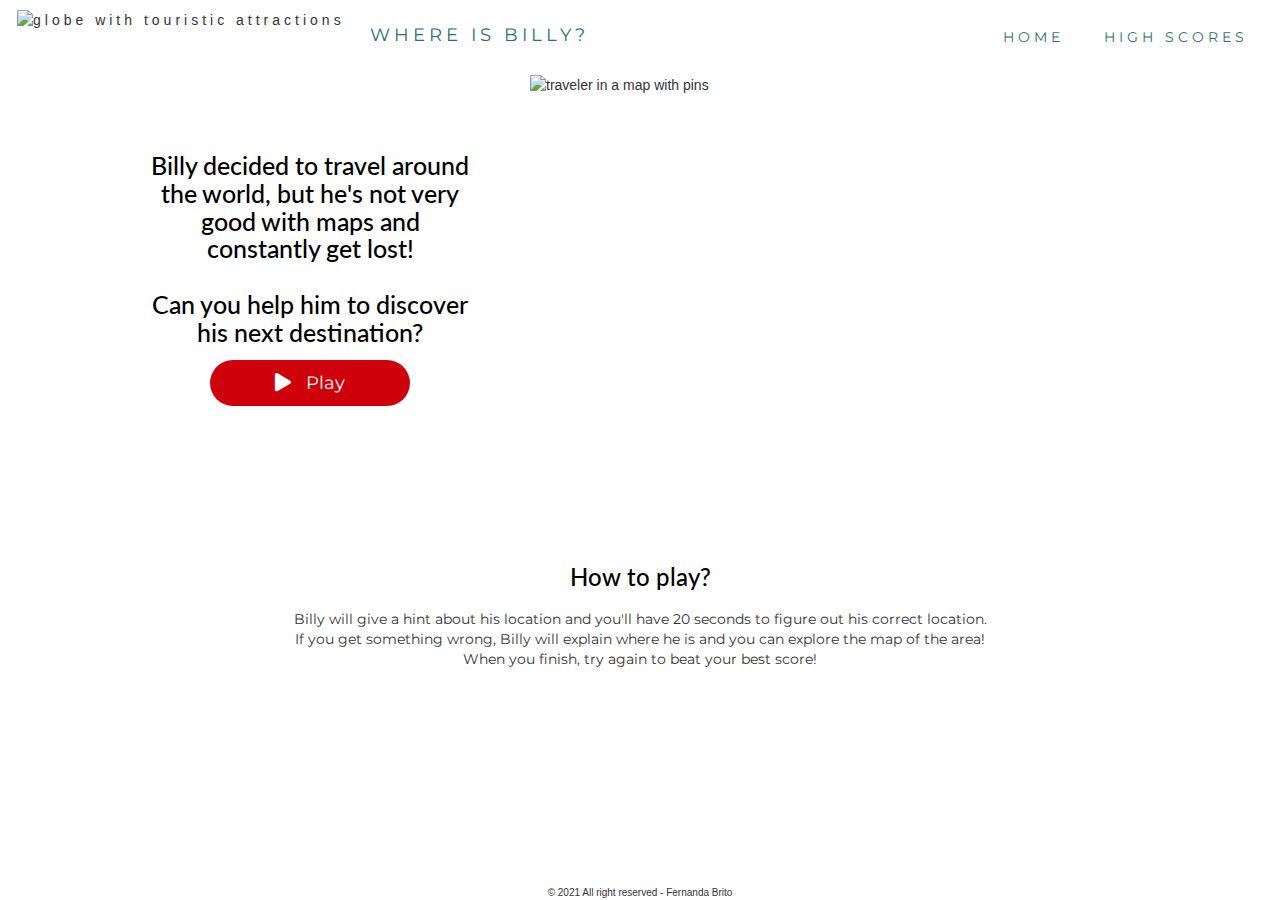
==== commit 960cf26b: "Add new instructions aboutthe maps and explanations on wrong answers in index page" ====
--- a/index.html
+++ b/index.html
@@ -63,7 +63,8 @@
         <div class="instructions centered">
             <h2>How to play?</h2>
 
-            <p>Billy will give a hint about his location and you'll have 20 seconds to figure out his correct location.
+            <p>Billy will give a hint about his location and you'll have 20 seconds to figure out his correct location. <br>
+                If you get something wrong, Billy will explain where he is and you can explore the map of the area!<br>
                 When you finish, try again to beat your best score!</p>
         </div>
 
